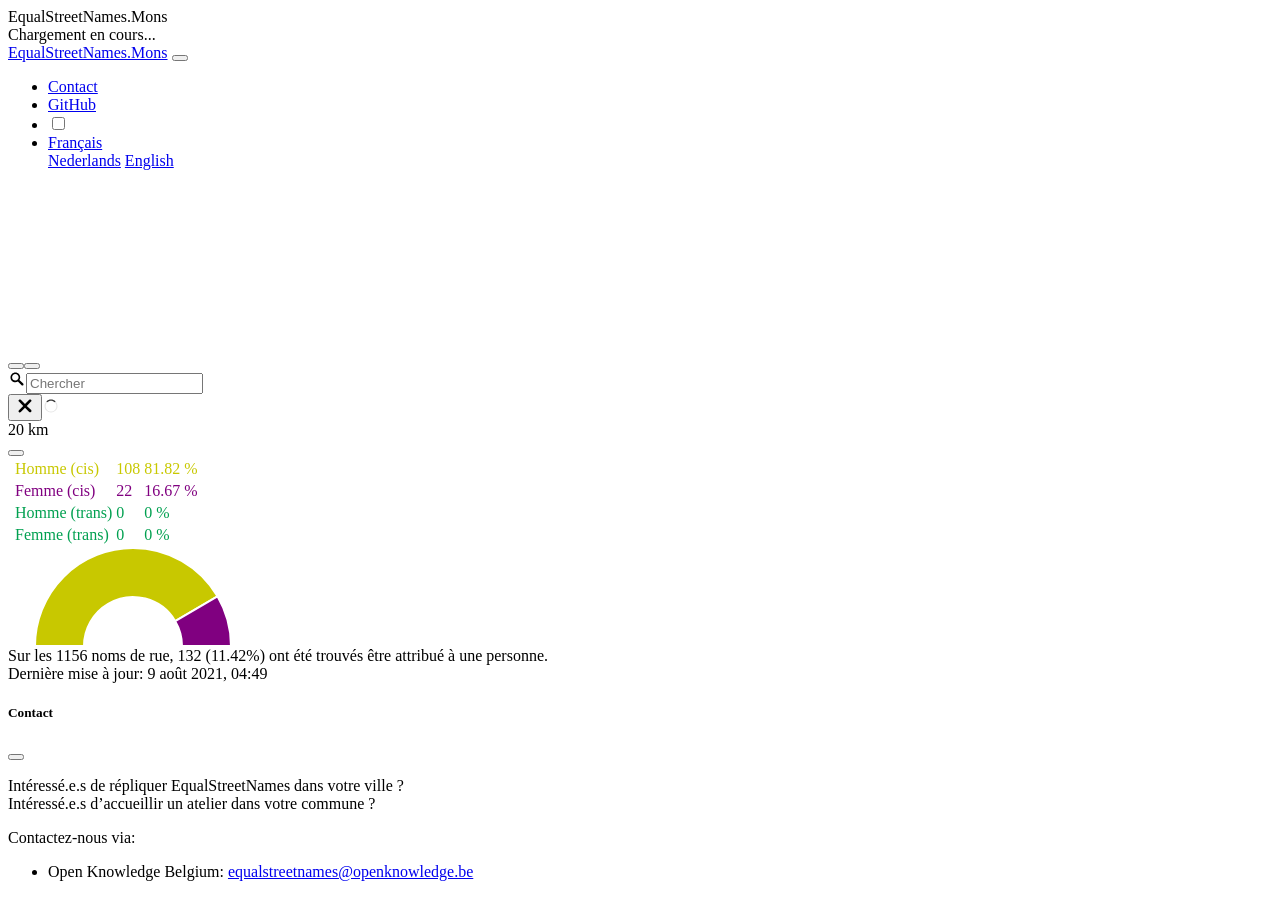
==== fr/index.html @ dec18c84 "Deploying to gh-pages from  @ ef4507195f3ad6ebd8c50fa4180851248cc6b70e 🚀" ====
<!doctype html><html lang="fr"><head><meta charset="utf-8"><meta name="viewport" content="width=device-width, initial-scale=1, shrink-to-fit=no"><link rel="stylesheet" href="/en/index.80bb0849.css"><link rel="stylesheet" href="/en/index.685aeb6c.css"><title>EqualStreetNames.Mons</title></head><body> <div id="loader-wrapper"> <div id="loader-title">EqualStreetNames.Mons</div> <div id="loader"></div> <div id="loader-status">Chargement en cours...</div> </div> <nav class="fixed-top navbar navbar-dark navbar-expand-lg"> <div class="container-fluid"> <a class="navbar-brand" href="https://equalstreetnames.org/">EqualStreetNames.Mons</a> <button class="navbar-toggler" type="button" data-bs-toggle="collapse" data-bs-target="#navbarSupportedContent" aria-controls="navbarSupportedContent" aria-expanded="false" aria-label="Toggle navigation"> <span class="navbar-toggler-icon"></span> </button> <div class="collapse navbar-collapse" id="navbarSupportedContent"> <ul class="ms-auto navbar-nav"> <li class="nav-item"> <a class="nav-link" data-bs-toggle="modal" href="#contact"> <i class="fa-envelope fas"></i> Contact </a> </li> <li class="nav-item"> <a class="nav-link" target="_blank" href="https://github.com/EqualStreetNames/equalstreetnames/"> <i class="fa-github fab"></i> GitHub </a> </li> <li class="nav-item"> <div class="form-check form-switch"> <input class="form-check-input" type="checkbox" id="themeSwitch"> <label class="form-check-label" for="themeSwitch"><i class="fa-adjust fas"></i></label> </div> </li> <li class="dropdown nav-item"> <a class="dropdown-toggle nav-link" data-bs-toggle="dropdown" href="#" role="button" aria-haspopup="true" aria-expanded="false">Français</a> <div class="dropdown-menu dropdown-menu-right"> <a class="dropdown-item" href="/nl/index.html">Nederlands</a> <a class="dropdown-item" href="/en/index.html">English</a> </div> </li> </ul> </div> </div> </nav> <main class="flex-fill"> <div id="map"></div> <div id="chart-overlay" class="d-none d-sm-block"> <div id="gender-chart"> <table id="gender-chart-legend" class="table table-borderless table-sm"> <tbody> <tr class="gender-chart-label" data-gender="m"> <td class="text-center"><i class="fa-lg fa-mars fas"></i></td> <td>Homme (cis)</td> <td class="gender-chart-count text-end"></td> <td class="gender-chart-pct text-end"></td> </tr> <tr class="gender-chart-label" data-gender="f"> <td class="text-center"><i class="fa-lg fa-venus fas"></i></td> <td>Femme (cis)</td> <td class="gender-chart-count text-end"></td> <td class="gender-chart-pct text-end"></td> </tr> <tr class="gender-chart-label" data-gender="mx"> <td class="text-center"><i class="fa-lg fa-transgender-alt fas"></i></td> <td>Homme (trans)</td> <td class="gender-chart-count text-end"></td> <td class="gender-chart-pct text-end"></td> </tr> <tr class="gender-chart-label" data-gender="fx"> <td class="text-center"><i class="fa-lg fa-transgender-alt fas"></i></td> <td>Femme (trans)</td> <td class="gender-chart-count text-end"></td> <td class="gender-chart-pct text-end"></td> </tr> </tbody> </table> <canvas width="250" height="100"></canvas> </div> <div id="count-information" class="small"> Sur les <span id="count-total"></span> noms de rue, <span id="count-person"></span> ont été trouvés être attribué à une personne. </div> <div class="mt-2 small text-muted"> Dernière mise à jour: <span id="last-update"></span> </div> </div> </main> <div id="contact" class="fade modal" tabindex="-1" role="dialog" aria-hidden="true"> <div class="modal-dialog modal-dialog-centered modal-lg" role="document"> <div class="modal-content"> <div class="modal-header"> <h5 class="modal-title"> <i class="fa-envelope fas"></i> Contact </h5> <button type="button" class="btn-close" data-bs-dismiss="modal" aria-label="Close"></button> </div> <div class="modal-body"> <p> Intéressé.e.s de répliquer EqualStreetNames dans votre ville ?<br> Intéressé.e.s d’accueillir un atelier dans votre commune ?<br> </p> <p> Contactez-nous via: </p><ul> <li> Open Knowledge Belgium: <a href="mailto:equalstreetnames@openknowledge.be">equalstreetnames@openknowledge.be</a> </li> </ul> <p></p> </div> </div> </div> </div> <script src="/nl/index.3e6f3b9e.js"></script> </body></html>
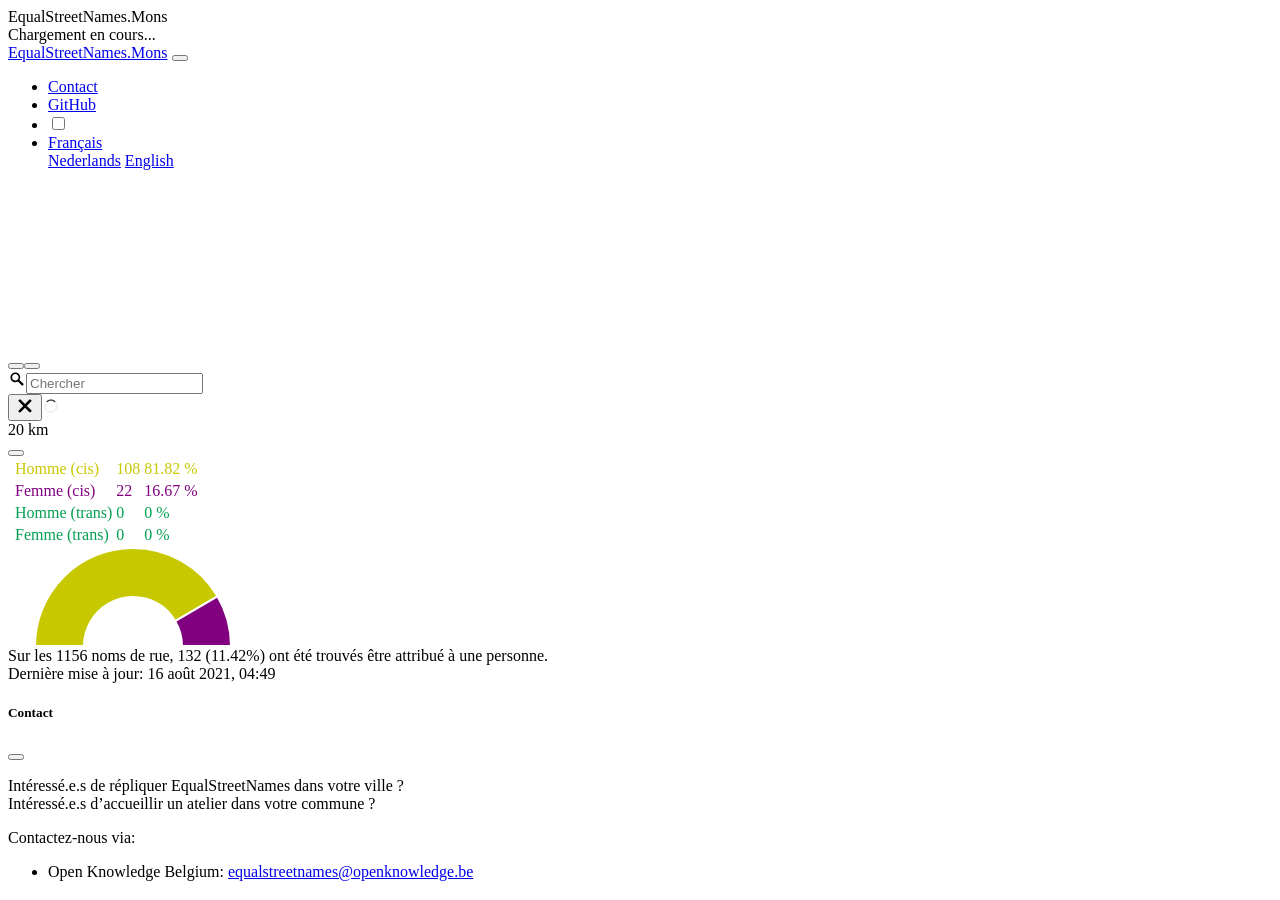
==== commit a95257b9: "Deploying to gh-pages from  @ ef4507195f3ad6ebd8c50fa4180851248cc6b70e 🚀" ====
--- a/fr/index.html
+++ b/fr/index.html
@@ -1 +1 @@
-<!doctype html><html lang="fr"><head><meta charset="utf-8"><meta name="viewport" content="width=device-width, initial-scale=1, shrink-to-fit=no"><link rel="stylesheet" href="/en/index.80bb0849.css"><link rel="stylesheet" href="/en/index.685aeb6c.css"><title>EqualStreetNames.Mons</title></head><body> <div id="loader-wrapper"> <div id="loader-title">EqualStreetNames.Mons</div> <div id="loader"></div> <div id="loader-status">Chargement en cours...</div> </div> <nav class="fixed-top navbar navbar-dark navbar-expand-lg"> <div class="container-fluid"> <a class="navbar-brand" href="https://equalstreetnames.org/">EqualStreetNames.Mons</a> <button class="navbar-toggler" type="button" data-bs-toggle="collapse" data-bs-target="#navbarSupportedContent" aria-controls="navbarSupportedContent" aria-expanded="false" aria-label="Toggle navigation"> <span class="navbar-toggler-icon"></span> </button> <div class="collapse navbar-collapse" id="navbarSupportedContent"> <ul class="ms-auto navbar-nav"> <li class="nav-item"> <a class="nav-link" data-bs-toggle="modal" href="#contact"> <i class="fa-envelope fas"></i> Contact </a> </li> <li class="nav-item"> <a class="nav-link" target="_blank" href="https://github.com/EqualStreetNames/equalstreetnames/"> <i class="fa-github fab"></i> GitHub </a> </li> <li class="nav-item"> <div class="form-check form-switch"> <input class="form-check-input" type="checkbox" id="themeSwitch"> <label class="form-check-label" for="themeSwitch"><i class="fa-adjust fas"></i></label> </div> </li> <li class="dropdown nav-item"> <a class="dropdown-toggle nav-link" data-bs-toggle="dropdown" href="#" role="button" aria-haspopup="true" aria-expanded="false">Français</a> <div class="dropdown-menu dropdown-menu-right"> <a class="dropdown-item" href="/nl/index.html">Nederlands</a> <a class="dropdown-item" href="/en/index.html">English</a> </div> </li> </ul> </div> </div> </nav> <main class="flex-fill"> <div id="map"></div> <div id="chart-overlay" class="d-none d-sm-block"> <div id="gender-chart"> <table id="gender-chart-legend" class="table table-borderless table-sm"> <tbody> <tr class="gender-chart-label" data-gender="m"> <td class="text-center"><i class="fa-lg fa-mars fas"></i></td> <td>Homme (cis)</td> <td class="gender-chart-count text-end"></td> <td class="gender-chart-pct text-end"></td> </tr> <tr class="gender-chart-label" data-gender="f"> <td class="text-center"><i class="fa-lg fa-venus fas"></i></td> <td>Femme (cis)</td> <td class="gender-chart-count text-end"></td> <td class="gender-chart-pct text-end"></td> </tr> <tr class="gender-chart-label" data-gender="mx"> <td class="text-center"><i class="fa-lg fa-transgender-alt fas"></i></td> <td>Homme (trans)</td> <td class="gender-chart-count text-end"></td> <td class="gender-chart-pct text-end"></td> </tr> <tr class="gender-chart-label" data-gender="fx"> <td class="text-center"><i class="fa-lg fa-transgender-alt fas"></i></td> <td>Femme (trans)</td> <td class="gender-chart-count text-end"></td> <td class="gender-chart-pct text-end"></td> </tr> </tbody> </table> <canvas width="250" height="100"></canvas> </div> <div id="count-information" class="small"> Sur les <span id="count-total"></span> noms de rue, <span id="count-person"></span> ont été trouvés être attribué à une personne. </div> <div class="mt-2 small text-muted"> Dernière mise à jour: <span id="last-update"></span> </div> </div> </main> <div id="contact" class="fade modal" tabindex="-1" role="dialog" aria-hidden="true"> <div class="modal-dialog modal-dialog-centered modal-lg" role="document"> <div class="modal-content"> <div class="modal-header"> <h5 class="modal-title"> <i class="fa-envelope fas"></i> Contact </h5> <button type="button" class="btn-close" data-bs-dismiss="modal" aria-label="Close"></button> </div> <div class="modal-body"> <p> Intéressé.e.s de répliquer EqualStreetNames dans votre ville ?<br> Intéressé.e.s d’accueillir un atelier dans votre commune ?<br> </p> <p> Contactez-nous via: </p><ul> <li> Open Knowledge Belgium: <a href="mailto:equalstreetnames@openknowledge.be">equalstreetnames@openknowledge.be</a> </li> </ul> <p></p> </div> </div> </div> </div> <script src="/nl/index.3e6f3b9e.js"></script> </body></html>+<!doctype html><html lang="fr"><head><meta charset="utf-8"><meta name="viewport" content="width=device-width, initial-scale=1, shrink-to-fit=no"><link rel="stylesheet" href="/en/index.80bb0849.css"><link rel="stylesheet" href="/en/index.685aeb6c.css"><title>EqualStreetNames.Mons</title></head><body> <div id="loader-wrapper"> <div id="loader-title">EqualStreetNames.Mons</div> <div id="loader"></div> <div id="loader-status">Chargement en cours...</div> </div> <nav class="fixed-top navbar navbar-dark navbar-expand-lg"> <div class="container-fluid"> <a class="navbar-brand" href="https://equalstreetnames.org/">EqualStreetNames.Mons</a> <button class="navbar-toggler" type="button" data-bs-toggle="collapse" data-bs-target="#navbarSupportedContent" aria-controls="navbarSupportedContent" aria-expanded="false" aria-label="Toggle navigation"> <span class="navbar-toggler-icon"></span> </button> <div class="collapse navbar-collapse" id="navbarSupportedContent"> <ul class="ms-auto navbar-nav"> <li class="nav-item"> <a class="nav-link" data-bs-toggle="modal" href="#contact"> <i class="fa-envelope fas"></i> Contact </a> </li> <li class="nav-item"> <a class="nav-link" target="_blank" href="https://github.com/EqualStreetNames/equalstreetnames/"> <i class="fa-github fab"></i> GitHub </a> </li> <li class="nav-item"> <div class="form-check form-switch"> <input class="form-check-input" type="checkbox" id="themeSwitch"> <label class="form-check-label" for="themeSwitch"><i class="fa-adjust fas"></i></label> </div> </li> <li class="dropdown nav-item"> <a class="dropdown-toggle nav-link" data-bs-toggle="dropdown" href="#" role="button" aria-haspopup="true" aria-expanded="false">Français</a> <div class="dropdown-menu dropdown-menu-right"> <a class="dropdown-item" href="/nl/index.html">Nederlands</a> <a class="dropdown-item" href="/en/index.html">English</a> </div> </li> </ul> </div> </div> </nav> <main class="flex-fill"> <div id="map"></div> <div id="chart-overlay" class="d-none d-sm-block"> <div id="gender-chart"> <table id="gender-chart-legend" class="table table-borderless table-sm"> <tbody> <tr class="gender-chart-label" data-gender="m"> <td class="text-center"><i class="fa-lg fa-mars fas"></i></td> <td>Homme (cis)</td> <td class="gender-chart-count text-end"></td> <td class="gender-chart-pct text-end"></td> </tr> <tr class="gender-chart-label" data-gender="f"> <td class="text-center"><i class="fa-lg fa-venus fas"></i></td> <td>Femme (cis)</td> <td class="gender-chart-count text-end"></td> <td class="gender-chart-pct text-end"></td> </tr> <tr class="gender-chart-label" data-gender="mx"> <td class="text-center"><i class="fa-lg fa-transgender-alt fas"></i></td> <td>Homme (trans)</td> <td class="gender-chart-count text-end"></td> <td class="gender-chart-pct text-end"></td> </tr> <tr class="gender-chart-label" data-gender="fx"> <td class="text-center"><i class="fa-lg fa-transgender-alt fas"></i></td> <td>Femme (trans)</td> <td class="gender-chart-count text-end"></td> <td class="gender-chart-pct text-end"></td> </tr> </tbody> </table> <canvas width="250" height="100"></canvas> </div> <div id="count-information" class="small"> Sur les <span id="count-total"></span> noms de rue, <span id="count-person"></span> ont été trouvés être attribué à une personne. </div> <div class="mt-2 small text-muted"> Dernière mise à jour: <span id="last-update"></span> </div> </div> </main> <div id="contact" class="fade modal" tabindex="-1" role="dialog" aria-hidden="true"> <div class="modal-dialog modal-dialog-centered modal-lg" role="document"> <div class="modal-content"> <div class="modal-header"> <h5 class="modal-title"> <i class="fa-envelope fas"></i> Contact </h5> <button type="button" class="btn-close" data-bs-dismiss="modal" aria-label="Close"></button> </div> <div class="modal-body"> <p> Intéressé.e.s de répliquer EqualStreetNames dans votre ville ?<br> Intéressé.e.s d’accueillir un atelier dans votre commune ?<br> </p> <p> Contactez-nous via: </p><ul> <li> Open Knowledge Belgium: <a href="mailto:equalstreetnames@openknowledge.be">equalstreetnames@openknowledge.be</a> </li> </ul> <p></p> </div> </div> </div> </div> <script src="/nl/index.72daa101.js"></script> </body></html>
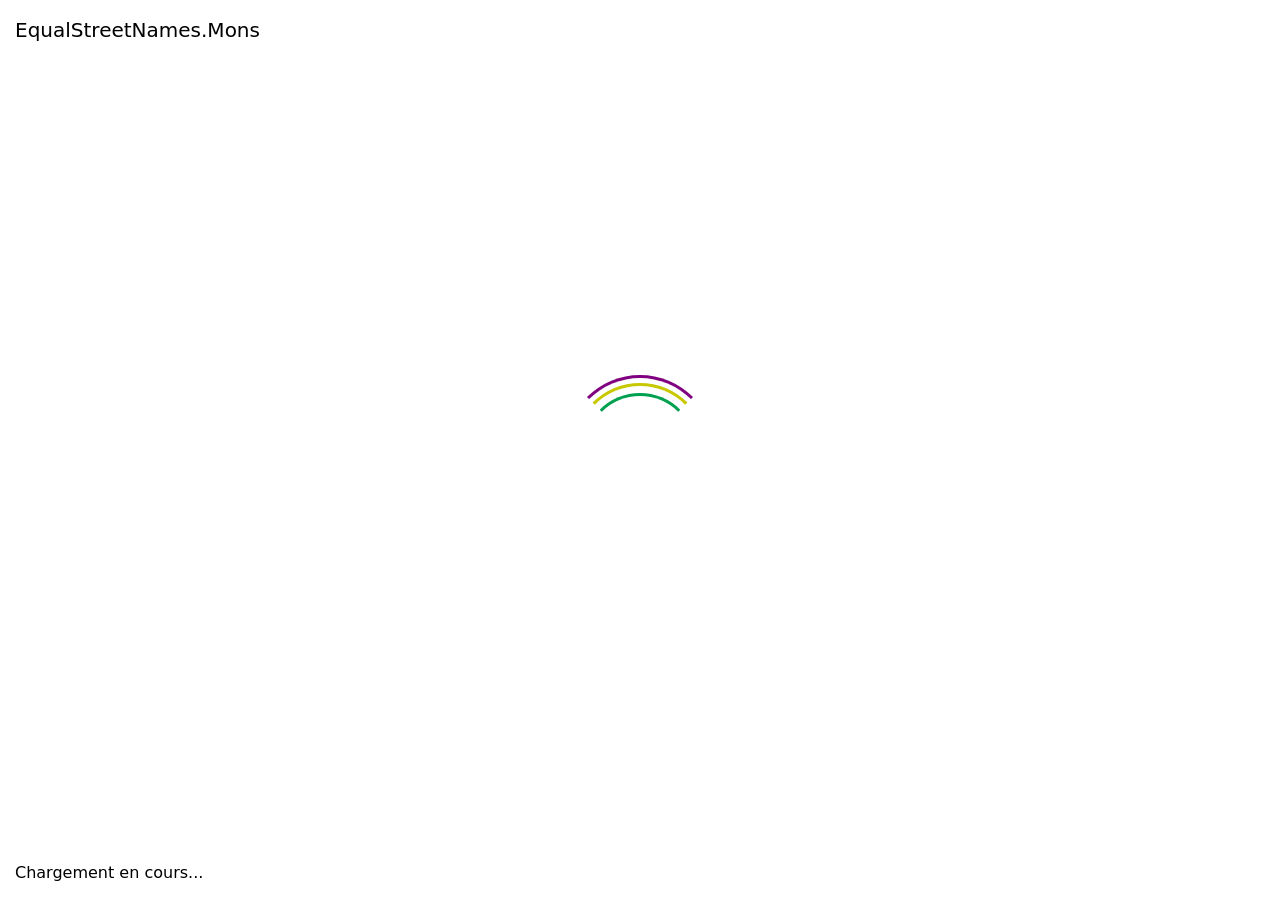
==== commit a615999b: "Deploying to gh-pages from  @ cbc4441c842a330b6a26c5ed8fd7fff459c2f452 🚀" ====
--- a/fr/index.html
+++ b/fr/index.html
@@ -1 +1 @@
-<!doctype html><html lang="fr"><head><meta charset="utf-8"><meta name="viewport" content="width=device-width, initial-scale=1, shrink-to-fit=no"><link rel="stylesheet" href="/en/index.80bb0849.css"><link rel="stylesheet" href="/en/index.685aeb6c.css"><title>EqualStreetNames.Mons</title></head><body> <div id="loader-wrapper"> <div id="loader-title">EqualStreetNames.Mons</div> <div id="loader"></div> <div id="loader-status">Chargement en cours...</div> </div> <nav class="fixed-top navbar navbar-dark navbar-expand-lg"> <div class="container-fluid"> <a class="navbar-brand" href="https://equalstreetnames.org/">EqualStreetNames.Mons</a> <button class="navbar-toggler" type="button" data-bs-toggle="collapse" data-bs-target="#navbarSupportedContent" aria-controls="navbarSupportedContent" aria-expanded="false" aria-label="Toggle navigation"> <span class="navbar-toggler-icon"></span> </button> <div class="collapse navbar-collapse" id="navbarSupportedContent"> <ul class="ms-auto navbar-nav"> <li class="nav-item"> <a class="nav-link" data-bs-toggle="modal" href="#contact"> <i class="fa-envelope fas"></i> Contact </a> </li> <li class="nav-item"> <a class="nav-link" target="_blank" href="https://github.com/EqualStreetNames/equalstreetnames/"> <i class="fa-github fab"></i> GitHub </a> </li> <li class="nav-item"> <div class="form-check form-switch"> <input class="form-check-input" type="checkbox" id="themeSwitch"> <label class="form-check-label" for="themeSwitch"><i class="fa-adjust fas"></i></label> </div> </li> <li class="dropdown nav-item"> <a class="dropdown-toggle nav-link" data-bs-toggle="dropdown" href="#" role="button" aria-haspopup="true" aria-expanded="false">Français</a> <div class="dropdown-menu dropdown-menu-right"> <a class="dropdown-item" href="/nl/index.html">Nederlands</a> <a class="dropdown-item" href="/en/index.html">English</a> </div> </li> </ul> </div> </div> </nav> <main class="flex-fill"> <div id="map"></div> <div id="chart-overlay" class="d-none d-sm-block"> <div id="gender-chart"> <table id="gender-chart-legend" class="table table-borderless table-sm"> <tbody> <tr class="gender-chart-label" data-gender="m"> <td class="text-center"><i class="fa-lg fa-mars fas"></i></td> <td>Homme (cis)</td> <td class="gender-chart-count text-end"></td> <td class="gender-chart-pct text-end"></td> </tr> <tr class="gender-chart-label" data-gender="f"> <td class="text-center"><i class="fa-lg fa-venus fas"></i></td> <td>Femme (cis)</td> <td class="gender-chart-count text-end"></td> <td class="gender-chart-pct text-end"></td> </tr> <tr class="gender-chart-label" data-gender="mx"> <td class="text-center"><i class="fa-lg fa-transgender-alt fas"></i></td> <td>Homme (trans)</td> <td class="gender-chart-count text-end"></td> <td class="gender-chart-pct text-end"></td> </tr> <tr class="gender-chart-label" data-gender="fx"> <td class="text-center"><i class="fa-lg fa-transgender-alt fas"></i></td> <td>Femme (trans)</td> <td class="gender-chart-count text-end"></td> <td class="gender-chart-pct text-end"></td> </tr> </tbody> </table> <canvas width="250" height="100"></canvas> </div> <div id="count-information" class="small"> Sur les <span id="count-total"></span> noms de rue, <span id="count-person"></span> ont été trouvés être attribué à une personne. </div> <div class="mt-2 small text-muted"> Dernière mise à jour: <span id="last-update"></span> </div> </div> </main> <div id="contact" class="fade modal" tabindex="-1" role="dialog" aria-hidden="true"> <div class="modal-dialog modal-dialog-centered modal-lg" role="document"> <div class="modal-content"> <div class="modal-header"> <h5 class="modal-title"> <i class="fa-envelope fas"></i> Contact </h5> <button type="button" class="btn-close" data-bs-dismiss="modal" aria-label="Close"></button> </div> <div class="modal-body"> <p> Intéressé.e.s de répliquer EqualStreetNames dans votre ville ?<br> Intéressé.e.s d’accueillir un atelier dans votre commune ?<br> </p> <p> Contactez-nous via: </p><ul> <li> Open Knowledge Belgium: <a href="mailto:equalstreetnames@openknowledge.be">equalstreetnames@openknowledge.be</a> </li> </ul> <p></p> </div> </div> </div> </div> <script src="/nl/index.72daa101.js"></script> </body></html>+<!doctype html><html lang="fr"><head><meta charset="utf-8"><meta name="viewport" content="width=device-width, initial-scale=1, shrink-to-fit=no"><link rel="stylesheet" href="/en/index.18e8cc5b.css"><link rel="stylesheet" href="/en/index.7bb65533.css"><title>EqualStreetNames.Mons</title></head><body> <div id="loader-wrapper"> <div id="loader-title">EqualStreetNames.Mons</div> <div id="loader"></div> <div id="loader-status">Chargement en cours...</div> </div> <nav class="fixed-top navbar navbar-dark navbar-expand-lg"> <div class="container-fluid"> <a class="navbar-brand" href="https://equalstreetnames.org/">EqualStreetNames.Mons</a> <button class="navbar-toggler" type="button" data-bs-toggle="collapse" data-bs-target="#navbarSupportedContent" aria-controls="navbarSupportedContent" aria-expanded="false" aria-label="Toggle navigation"> <span class="navbar-toggler-icon"></span> </button> <div class="collapse navbar-collapse" id="navbarSupportedContent"> <ul class="ms-auto navbar-nav"> <li class="nav-item"> <a class="nav-link" data-bs-toggle="modal" href="#contact"> <i class="fa-envelope fas"></i> Contact </a> </li> <li class="nav-item"> <a class="nav-link" target="_blank" href="https://github.com/EqualStreetNames/equalstreetnames/"> <i class="fa-github fab"></i> GitHub </a> </li> <li class="nav-item"> <div class="form-check form-switch"> <input class="form-check-input" type="checkbox" id="themeSwitch"> <label class="form-check-label" for="themeSwitch"><i class="fa-adjust fas"></i></label> </div> </li> <li class="dropdown nav-item"> <a class="dropdown-toggle nav-link" data-bs-toggle="dropdown" href="#" role="button" aria-haspopup="true" aria-expanded="false">Français</a> <div class="dropdown-menu dropdown-menu-right"> <a class="dropdown-item" href="/nl/index.html">Nederlands</a> <a class="dropdown-item" href="/en/index.html">English</a> </div> </li> </ul> </div> </div> </nav> <main class="flex-fill"> <div id="map"></div> <div id="chart-overlay" class="d-none d-sm-block"> <div id="gender-chart"> <table id="gender-chart-legend" class="table table-borderless table-sm"> <tbody> <tr class="gender-chart-label" data-gender="m"> <td class="text-center"><i class="fa-lg fa-mars fas"></i></td> <td>Homme (cis)</td> <td class="gender-chart-count text-end"></td> <td class="gender-chart-pct text-end"></td> </tr> <tr class="gender-chart-label" data-gender="f"> <td class="text-center"><i class="fa-lg fa-venus fas"></i></td> <td>Femme (cis)</td> <td class="gender-chart-count text-end"></td> <td class="gender-chart-pct text-end"></td> </tr> <tr class="gender-chart-label" data-gender="mx"> <td class="text-center"><i class="fa-lg fa-transgender-alt fas"></i></td> <td>Homme (trans)</td> <td class="gender-chart-count text-end"></td> <td class="gender-chart-pct text-end"></td> </tr> <tr class="gender-chart-label" data-gender="fx"> <td class="text-center"><i class="fa-lg fa-transgender-alt fas"></i></td> <td>Femme (trans)</td> <td class="gender-chart-count text-end"></td> <td class="gender-chart-pct text-end"></td> </tr> </tbody> </table> <canvas width="250" height="100"></canvas> </div> <div id="count-information" class="small"> Sur les <span id="count-total"></span> noms de rue, <span id="count-person"></span> ont été trouvés être attribué à une personne. </div> <div class="mt-2 small text-muted"> Dernière mise à jour: <span id="last-update"></span> </div> </div> </main> <div id="contact" class="fade modal" tabindex="-1" role="dialog" aria-hidden="true"> <div class="modal-dialog modal-dialog-centered modal-lg" role="document"> <div class="modal-content"> <div class="modal-header"> <h5 class="modal-title"> <i class="fa-envelope fas"></i> Contact </h5> <button type="button" class="btn-close" data-bs-dismiss="modal" aria-label="Close"></button> </div> <div class="modal-body"> <p> Intéressé.e.s de répliquer EqualStreetNames dans votre ville ?<br> Intéressé.e.s d’accueillir un atelier dans votre commune ?<br> </p> <div> Contactez-nous via: <ul> <li> Open Knowledge Belgium: <a href="mailto:equalstreetnames@openknowledge.be">equalstreetnames@openknowledge.be</a> </li> </ul> </div> </div> </div> </div> </div> <script type="module" src="/nl/index.71692847.js"></script> </body></html>
--- a/en/index.7bb65533.css
+++ b/en/index.7bb65533.css
@@ -0,0 +1,2 @@
+
+/*# sourceMappingURL=index.7bb65533.css.map */
